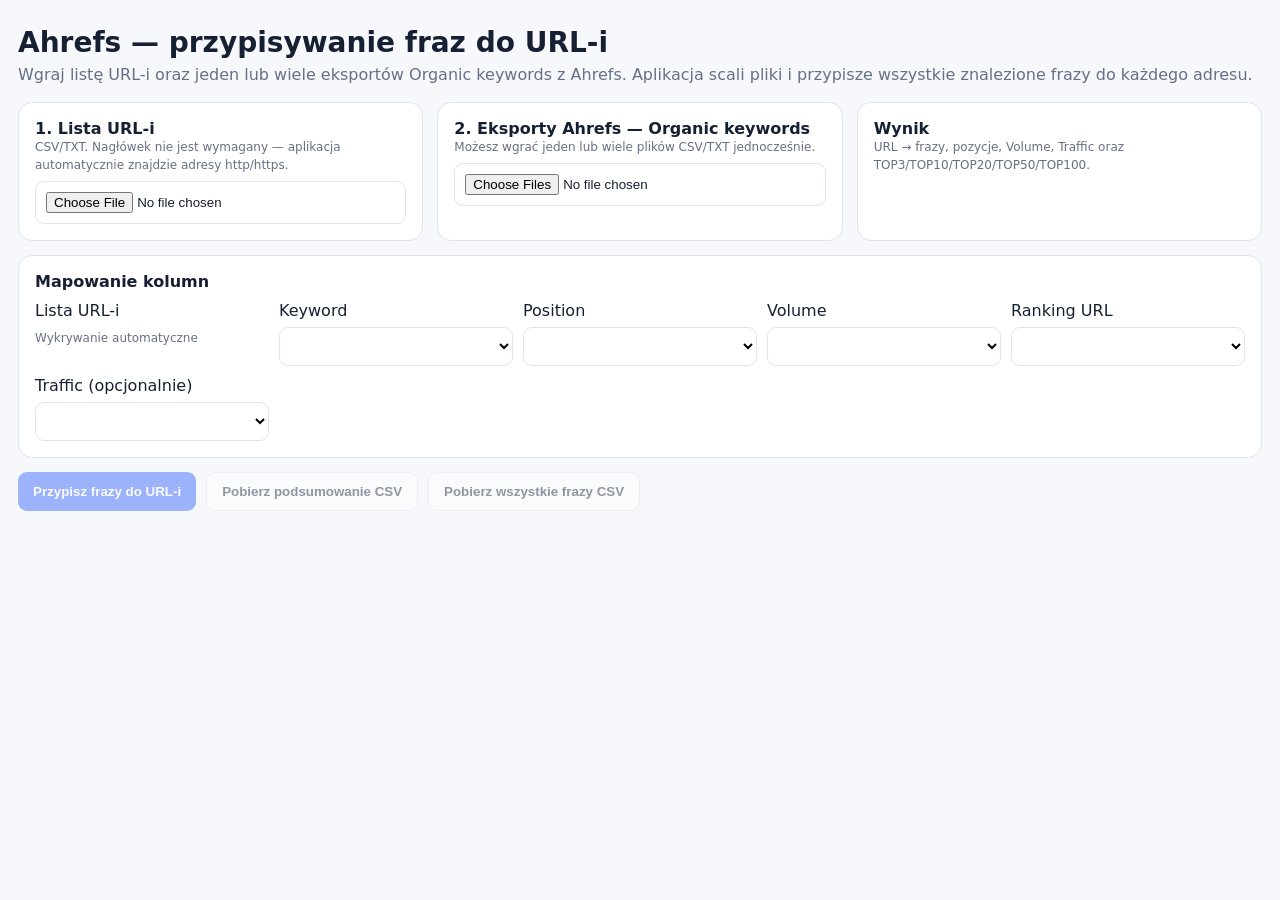
==== index.html @ dd030cde "Deploy Ahrefs URL Keywords app" ====
<!doctype html><html lang="pl"><head><meta charset="utf-8"><meta name="viewport" content="width=device-width,initial-scale=1"><title>Ahrefs URL Keywords</title><style>:root{--bg:#f6f8fc;--card:#fff;--text:#172033;--muted:#667085;--line:#dfe5ee;--accent:#315efb;--good:#137a4b;--bad:#c43f3f}*{box-sizing:border-box}body{margin:0;font-family:Inter,system-ui,Arial;background:var(--bg);color:var(--text)}.wrap{max-width:1450px;margin:26px auto;padding:0 18px}.card{background:#fff;border:1px solid var(--line);border-radius:14px;padding:16px;margin-bottom:14px}h1{margin:0 0 6px;font-size:28px}.lead,.help,.status{color:var(--muted)}.lead{margin:0 0 18px}.help,.status{font-size:12px;line-height:1.5}.grid{display:grid;grid-template-columns:repeat(3,1fr);gap:14px}.actions{display:flex;gap:10px;flex-wrap:wrap;margin:10px 0}button{border:0;border-radius:9px;padding:11px 15px;font-weight:700;cursor:pointer}.primary{background:var(--accent);color:#fff}.secondary{background:#fff;border:1px solid var(--line);color:var(--text)}button:disabled{opacity:.45;cursor:not-allowed}input,select{width:100%;padding:10px;border:1px solid var(--line);border-radius:9px;background:#fff;margin-top:7px}.mapping{display:grid;grid-template-columns:repeat(5,1fr);gap:10px}.hidden{display:none!important}.kpis{display:grid;grid-template-columns:repeat(6,1fr);gap:10px}.kpi{background:#fff;border:1px solid var(--line);border-radius:12px;padding:12px}.kpi .v{font-size:22px;font-weight:800}.toolbar{display:flex;gap:10px;align-items:center;flex-wrap:wrap;margin:12px 0}.toolbar input{max-width:320px;margin:0}.toolbar select{max-width:220px;margin:0}.tablewrap{max-height:590px;overflow:auto;border:1px solid var(--line);border-radius:12px;background:#fff}table{width:100%;border-collapse:collapse;font-size:12.5px}th,td{padding:8px 9px;border-bottom:1px solid var(--line);text-align:left;vertical-align:top}th{position:sticky;top:0;background:#fafbfc;z-index:2}.good{color:var(--good)}.bad{color:var(--bad)}.keyword-details{background:#fbfcff;border:1px solid var(--line);border-radius:10px;padding:12px}.details-row td{background:#fbfcff}@media(max-width:900px){.grid,.mapping,.kpis{grid-template-columns:1fr 1fr}}@media(max-width:600px){.grid,.mapping,.kpis{grid-template-columns:1fr}}</style></head><body><div class="wrap"><h1>Ahrefs — przypisywanie fraz do URL-i</h1><p class="lead">Wgraj listę URL-i oraz jeden lub wiele eksportów Organic keywords z Ahrefs. Aplikacja scali pliki i przypisze wszystkie znalezione frazy do każdego adresu.</p><div class="grid"><div class="card"><strong>1. Lista URL-i</strong><div class="help">CSV/TXT. Nagłówek nie jest wymagany — aplikacja automatycznie znajdzie adresy http/https.</div><input id="aCatFile" type="file" accept=".csv,.txt"><div id="aCatStatus" class="status"></div></div><div class="card"><strong>2. Eksporty Ahrefs — Organic keywords</strong><div class="help">Możesz wgrać jeden lub wiele plików CSV/TXT jednocześnie.</div><input id="aAhrefsFile" type="file" accept=".csv,.txt" multiple><div id="aAhrefsStatus" class="status"></div><div id="aAhrefsFilesList" class="help" style="margin-top:6px"></div></div><div class="card"><strong>Wynik</strong><div class="help">URL → frazy, pozycje, Volume, Traffic oraz TOP3/TOP10/TOP20/TOP50/TOP100.</div></div></div><div class="card"><strong>Mapowanie kolumn</strong><div class="mapping" style="margin-top:10px"><div><label>Lista URL-i</label><div class="help" style="margin-top:9px">Wykrywanie automatyczne</div></div><div><label>Keyword</label><select id="aKw"></select></div><div><label>Position</label><select id="aPos"></select></div><div><label>Volume</label><select id="aVol"></select></div><div><label>Ranking URL</label><select id="aUrl"></select></div></div><div class="mapping" style="margin-top:10px"><div><label>Traffic (opcjonalnie)</label><select id="aTraffic"></select></div></div></div><div class="actions"><button id="assignBtn" class="primary" disabled>Przypisz frazy do URL-i</button><button id="expAssignSummary" class="secondary" disabled>Pobierz podsumowanie CSV</button><button id="expAssignKeywords" class="secondary" disabled>Pobierz wszystkie frazy CSV</button></div><div id="exportMessage" class="card" style="display:none"></div><div id="assignResults" class="hidden"><div class="kpis"><div class="kpi"><div class="help">URL-e</div><div id="kCats" class="v">0</div></div><div class="kpi"><div class="help">Z frazami</div><div id="kWith" class="v good">0</div></div><div class="kpi"><div class="help">Bez fraz</div><div id="kWithout" class="v bad">0</div></div><div class="kpi"><div class="help">Łącznie fraz</div><div id="kKeywords" class="v">0</div></div><div class="kpi"><div class="help">Frazy TOP10</div><div id="kTop10" class="v">0</div></div><div class="kpi"><div class="help">Suma Volume</div><div id="kVolume" class="v">0</div></div></div><div class="toolbar"><input id="aSearch" placeholder="Filtruj URL..."><select id="aFilter"><option value="">Wszystkie</option><option value="with">Tylko z frazami</option><option value="without">Tylko bez fraz</option></select><span id="aCount" class="help"></span></div><div class="tablewrap"><table><thead><tr><th>URL</th><th>Liczba fraz</th><th>TOP3</th><th>TOP10</th><th>TOP20</th><th>TOP50</th><th>TOP100</th><th>Suma Volume</th><th>Najlepsza pozycja</th><th>Najmocniejsza fraza</th><th>Frazy dla URL-a</th></tr></thead><tbody id="assignBody"></tbody></table></div></div></div><script>const S={aCats:null,detectedUrls:[],aAhrefsFiles:[],aAhrefs:null,assignSummary:[],assignKeywords:[]};const $=id=>document.getElementById(id);function normUrl(x){try{let s=(x||'').trim().replace(/\/+$/,'');let u=new URL(s);u.hash='';u.search='';return(u.origin+u.pathname).replace(/\/+$/,'').toLowerCase()}catch(e){return(x||'').trim().replace(/\/+$/,'').toLowerCase()}}function looksLikeUrl(x){const s=String(x??'').replace(/^\uFEFF/,'').trim().replace(/^["']|["']$/g,'');return/^https?:\/\/[^ ]+/i.test(s)||/^www\.[^ ]+/i.test(s)}function cleanPossibleUrl(x){let s=String(x??'').replace(/^\uFEFF/,'').trim().replace(/^["']|["']$/g,'').trim();if(/^www\./i.test(s))s='https://'+s;return s}function extractUrlsFromParsed(parsed){if(!parsed)return[];const found=[];for(const h of(parsed.headers||[]))if(looksLikeUrl(h))found.push(normUrl(cleanPossibleUrl(h)));for(const row of(parsed.data||[]))for(const value of Object.values(row))if(looksLikeUrl(value))found.push(normUrl(cleanPossibleUrl(value)));return[...new Set(found.filter(x=>/^https?:\/\//i.test(x)))]}function num(x,d=0){let n=parseFloat(String(x??'').replace(/\s/g,'').replace(',','.'));return Number.isFinite(n)?n:d}function detectDelim(t){let f=(t.split(/\r?\n/).find(x=>x.trim())||''),a=[',',';','\t'];return a.sort((x,y)=>(f.split(y).length-f.split(x).length))[0]}function parseCSV(text){const d=detectDelim(text),rows=[];let row=[],field='',q=false;for(let i=0;i<text.length;i++){let ch=text[i],nx=text[i+1];if(ch==='"'){if(q&&nx==='"'){field+='"';i++}else q=!q}else if(ch===d&&!q){row.push(field);field=''}else if((ch==='\n'||ch==='\r')&&!q){if(ch==='\r'&&nx==='\n')i++;row.push(field);field='';if(row.some(v=>v!==''))rows.push(row);row=[]}else field+=ch}if(field||row.length){row.push(field);rows.push(row)}const headers=(rows[0]||[]).map((x,i)=>(i===0?x.replace(/^\uFEFF/,''):x).trim()),data=rows.slice(1).map(r=>Object.fromEntries(headers.map((h,i)=>[h,(r[i]??'').replace(/^\uFEFF/,'').trim()])));return{headers,data}}function bestHeader(h,keys){let l=h.map(x=>x.toLowerCase());for(const k of keys){let i=l.findIndex(x=>x===k);if(i>=0)return h[i]}for(const k of keys){let i=l.findIndex(x=>x.includes(k));if(i>=0)return h[i]}return h[0]||''}function opts(sel,h,p,optional=false){sel.innerHTML=(optional?'<option value="">— brak —</option>':'')+h.map(x=>`<option>${x}</option>`).join('');if(h.includes(p))sel.value=p}async function readFile(input){let f=input.files[0];if(!f)return null;return parseCSV(await f.text())}async function readFiles(input){const files=[...input.files];if(!files.length)return{files:[],merged:null};const parsed=[];for(const f of files)parsed.push({name:f.name,parsed:parseCSV(await f.text())});const firstHeaders=parsed[0].parsed.headers,mergedData=[];for(const item of parsed)for(const row of item.parsed.data)mergedData.push({...row,__source_file:item.name});return{files:parsed,merged:{headers:firstHeaders,data:mergedData}}}function csvEscape(v){let s=String(v??'');return/[;"\n\r]/.test(s)?'"'+s.replace(/"/g,'""')+'"':s}function downloadCSV(name,rows,cols){if(!rows?.length){alert('Brak danych do pobrania.');return}const lines=[cols.map(x=>csvEscape(x[1])).join(';')];for(const r of rows)lines.push(cols.map(x=>csvEscape(r[x[0]])).join(';'));const blob=new Blob(['\ufeff'+lines.join('\r\n')],{type:'text/csv;charset=utf-8;'}),url=URL.createObjectURL(blob),a=document.createElement('a');a.href=url;a.download=name;document.body.appendChild(a);a.click();setTimeout(()=>{a.remove();URL.revokeObjectURL(url)},2000)}function safeFileName(url){try{const u=new URL(url);return(u.hostname+u.pathname).replace(/[^a-zA-Z0-9._-]+/g,'_').slice(0,150)||'url'}catch{return'url'}}function showMessage(t){$('exportMessage').style.display='block';$('exportMessage').textContent=t}function downloadKeywordsForUrl(url){downloadCSV('FRAZY_'+safeFileName(url)+'.csv',S.assignKeywords.filter(x=>x.url===url),[['url','URL'],['keyword','Fraza'],['position','Pozycja'],['volume','Volume'],['traffic','Traffic'],['sourceFile','Plik źródłowy']])}function downloadOnlyKeywordList(url){downloadCSV('LISTA_FRAZ_'+safeFileName(url)+'.csv',S.assignKeywords.filter(x=>x.url===url).sort((a,b)=>a.position-b.position||b.volume-a.volume).map(x=>({keyword:x.keyword})),[['keyword','Fraza']])}$('aCatFile').onchange=async()=>{S.aCats=await readFile($('aCatFile'));S.detectedUrls=extractUrlsFromParsed(S.aCats);$('aCatStatus').textContent=`Wykryto ${S.detectedUrls.length.toLocaleString('pl-PL')} unikalnych URL-i`;$('assignBtn').disabled=!(S.detectedUrls.length&&S.aAhrefs)};$('aAhrefsFile').onchange=async()=>{const loaded=await readFiles($('aAhrefsFile'));S.aAhrefsFiles=loaded.files;S.aAhrefs=loaded.merged;if(!S.aAhrefs)return;const h=S.aAhrefs.headers;$('aAhrefsStatus').textContent=`${S.aAhrefsFiles.length} plik(ów) • ${S.aAhrefs.data.length.toLocaleString('pl-PL')} wierszy łącznie`;$('aAhrefsFilesList').textContent=S.aAhrefsFiles.map(x=>`${x.name} (${x.parsed.data.length.toLocaleString('pl-PL')} wierszy)`).join(' • ');opts($('aKw'),h,bestHeader(h,['keyword','fraza','query']));opts($('aPos'),h,bestHeader(h,['position','pos','pozycja']));opts($('aVol'),h,bestHeader(h,['volume','search volume','wolumen']));opts($('aUrl'),h,bestHeader(h,['url','current url','ranking url']));opts($('aTraffic'),h,bestHeader(h,['traffic','organic traffic']),true);$('assignBtn').disabled=!(S.detectedUrls.length&&S.aAhrefs)};$('assignBtn').onclick=()=>{const cats=[...S.detectedUrls],set=new Set(cats),best=new Map();for(const r of S.aAhrefs.data){let url=normUrl(r[$('aUrl').value]);if(!set.has(url))continue;let kw=(r[$('aKw').value]||'').trim();if(!kw)continue;let o={url,keyword:kw,position:num(r[$('aPos').value],101),volume:num(r[$('aVol').value],0),traffic:$('aTraffic').value?num(r[$('aTraffic').value],0):0,sourceFile:r.__source_file||''},key=url+'|||'+kw.toLowerCase(),p=best.get(key);if(!p||o.position<p.position)best.set(key,o)}S.assignKeywords=[...best.values()].sort((a,b)=>a.url.localeCompare(b.url)||a.position-b.position);let by=new Map();for(const r of S.assignKeywords){if(!by.has(r.url))by.set(r.url,[]);by.get(r.url).push(r)}S.assignSummary=cats.map(url=>{let rr=by.get(url)||[],strongest=rr.length?[...rr].sort((a,b)=>b.volume-a.volume||a.position-b.position)[0].keyword:'';return{url,keywords:rr.length,top3:rr.filter(x=>x.position<=3).length,top10:rr.filter(x=>x.position<=10).length,top20:rr.filter(x=>x.position<=20).length,top50:rr.filter(x=>x.position<=50).length,top100:rr.filter(x=>x.position<=100).length,sumVolume:rr.reduce((s,x)=>s+x.volume,0),bestPos:rr.length?Math.min(...rr.map(x=>x.position)):'',strongest}});renderAssign();$('assignResults').classList.remove('hidden');$('expAssignSummary').disabled=$('expAssignKeywords').disabled=false;$('kCats').textContent=cats.length;$('kWith').textContent=S.assignSummary.filter(x=>x.keywords>0).length;$('kWithout').textContent=S.assignSummary.filter(x=>x.keywords===0).length;$('kKeywords').textContent=S.assignKeywords.length;$('kTop10').textContent=S.assignKeywords.filter(x=>x.position<=10).length;$('kVolume').textContent=Math.round(S.assignKeywords.reduce((s,x)=>s+x.volume,0)).toLocaleString('pl-PL');showMessage(`Analiza zakończona: ${cats.length} URL-i, ${S.assignSummary.filter(x=>x.keywords>0).length} z przypisanymi frazami.`)};function renderAssign(){let q=$('aSearch').value.trim().toLowerCase(),f=$('aFilter').value,rows=S.assignSummary.filter(x=>(!q||x.url.includes(q))&&(!f||(f==='with'?x.keywords>0:x.keywords===0)));rows.sort((a,b)=>b.keywords-a.keywords||b.sumVolume-a.sumVolume);$('assignBody').innerHTML=rows.map((x,idx)=>{const detailId='details_'+idx,rowKeywords=S.assignKeywords.filter(r=>r.url===x.url).sort((a,b)=>a.position-b.position||b.volume-a.volume),details=rowKeywords.length?`<div class="keyword-details hidden" id="${detailId}"><div style="display:flex;justify-content:space-between;gap:10px;align-items:center;flex-wrap:wrap;margin-bottom:10px"><div><strong>Frazy przypisane do URL-a (${rowKeywords.length})</strong> <button class="secondary keyword-list-download" data-url="${encodeURIComponent(x.url)}" style="padding:5px 9px;font-size:11px">Pobierz frazy</button></div><button class="secondary per-url-download" data-url="${encodeURIComponent(x.url)}" style="padding:7px 10px">Pobierz pełny CSV</button></div><div class="tablewrap" style="max-height:320px"><table><thead><tr><th>Fraza</th><th>Pozycja</th><th>Volume</th><th>Traffic</th><th>Plik źródłowy</th></tr></thead><tbody>${rowKeywords.map(r=>`<tr><td>${r.keyword}</td><td>${r.position}</td><td>${Math.round(r.volume).toLocaleString('pl-PL')}</td><td>${Math.round(r.traffic).toLocaleString('pl-PL')}</td><td>${r.sourceFile}</td></tr>`).join('')}</tbody></table></div></div>`:'<div class="help">Brak fraz dla tego URL-a.</div>';return`<tr><td>${x.url}</td><td>${x.keywords}</td><td>${x.top3}</td><td>${x.top10}</td><td>${x.top20}</td><td>${x.top50}</td><td>${x.top100}</td><td>${Math.round(x.sumVolume).toLocaleString('pl-PL')}</td><td>${x.bestPos}</td><td>${x.strongest}</td><td>${x.keywords?`<button class="secondary show-keywords" data-target="${detailId}" style="padding:7px 10px">Pokaż frazy (${x.keywords})</button>`:'<button class="secondary" disabled style="padding:7px 10px">Brak fraz</button>'}</td></tr><tr class="details-row"><td colspan="11" style="padding:0"><div style="padding:0 10px 10px">${details}</div></td></tr>`}).join('');$('aCount').textContent=`Widoczne: ${rows.length} / ${S.assignSummary.length}`;document.querySelectorAll('.show-keywords').forEach(btn=>btn.onclick=()=>{const el=$(btn.dataset.target),hidden=el.classList.contains('hidden');el.classList.toggle('hidden');btn.textContent=hidden?btn.textContent.replace('Pokaż frazy','Ukryj frazy'):btn.textContent.replace('Ukryj frazy','Pokaż frazy')});document.querySelectorAll('.keyword-list-download').forEach(btn=>btn.onclick=()=>downloadOnlyKeywordList(decodeURIComponent(btn.dataset.url)));document.querySelectorAll('.per-url-download').forEach(btn=>btn.onclick=()=>downloadKeywordsForUrl(decodeURIComponent(btn.dataset.url)))}$('aSearch').oninput=renderAssign;$('aFilter').onchange=renderAssign;$('expAssignSummary').onclick=()=>downloadCSV('URL_PODSUMOWANIE.csv',S.assignSummary,[['url','URL'],['keywords','Liczba fraz'],['top3','TOP3'],['top10','TOP10'],['top20','TOP20'],['top50','TOP50'],['top100','TOP100'],['sumVolume','Suma Volume'],['bestPos','Najlepsza pozycja'],['strongest','Najmocniejsza fraza']]);$('expAssignKeywords').onclick=()=>downloadCSV('WSZYSTKIE_URL_FRAZY.csv',S.assignKeywords,[['url','URL'],['keyword','Fraza'],['position','Pozycja'],['volume','Volume'],['traffic','Traffic'],['sourceFile','Plik źródłowy']]);</script></body></html>
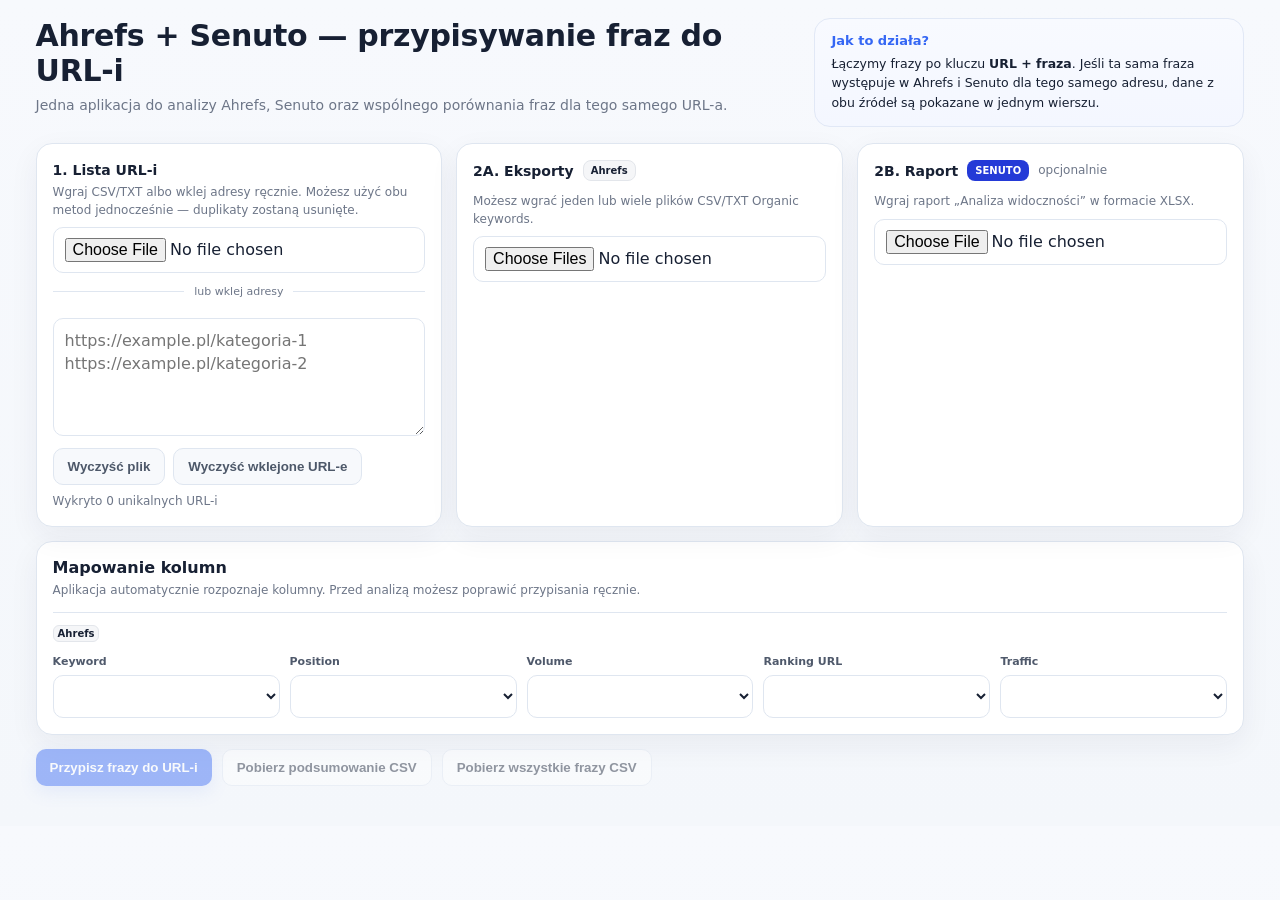
==== commit eb36c0b2: "Load redesigned app without legacy addon" ====
--- a/index.html
+++ b/index.html
@@ -1 +1 @@
-<!doctype html><html lang="pl"><head><meta charset="utf-8"><meta name="viewport" content="width=device-width,initial-scale=1"><title>Ahrefs URL Keywords</title><style>:root{--bg:#f6f8fc;--card:#fff;--text:#172033;--muted:#667085;--line:#dfe5ee;--accent:#315efb;--good:#137a4b;--bad:#c43f3f}*{box-sizing:border-box}body{margin:0;font-family:Inter,system-ui,Arial;background:var(--bg);color:var(--text)}.wrap{max-width:1450px;margin:26px auto;padding:0 18px}.card{background:#fff;border:1px solid var(--line);border-radius:14px;padding:16px;margin-bottom:14px}h1{margin:0 0 6px;font-size:28px}.lead,.help,.status{color:var(--muted)}.lead{margin:0 0 18px}.help,.status{font-size:12px;line-height:1.5}.grid{display:grid;grid-template-columns:repeat(3,1fr);gap:14px}.actions{display:flex;gap:10px;flex-wrap:wrap;margin:10px 0}button{border:0;border-radius:9px;padding:11px 15px;font-weight:700;cursor:pointer}.primary{background:var(--accent);color:#fff}.secondary{background:#fff;border:1px solid var(--line);color:var(--text)}button:disabled{opacity:.45;cursor:not-allowed}input,select{width:100%;padding:10px;border:1px solid var(--line);border-radius:9px;background:#fff;margin-top:7px}.mapping{display:grid;grid-template-columns:repeat(5,1fr);gap:10px}.hidden{display:none!important}.kpis{display:grid;grid-template-columns:repeat(6,1fr);gap:10px}.kpi{background:#fff;border:1px solid var(--line);border-radius:12px;padding:12px}.kpi .v{font-size:22px;font-weight:800}.toolbar{display:flex;gap:10px;align-items:center;flex-wrap:wrap;margin:12px 0}.toolbar input{max-width:320px;margin:0}.toolbar select{max-width:220px;margin:0}.tablewrap{max-height:590px;overflow:auto;border:1px solid var(--line);border-radius:12px;background:#fff}table{width:100%;border-collapse:collapse;font-size:12.5px}th,td{padding:8px 9px;border-bottom:1px solid var(--line);text-align:left;vertical-align:top}th{position:sticky;top:0;background:#fafbfc;z-index:2}.good{color:var(--good)}.bad{color:var(--bad)}.keyword-details{background:#fbfcff;border:1px solid var(--line);border-radius:10px;padding:12px}.details-row td{background:#fbfcff}@media(max-width:900px){.grid,.mapping,.kpis{grid-template-columns:1fr 1fr}}@media(max-width:600px){.grid,.mapping,.kpis{grid-template-columns:1fr}}</style></head><body><div class="wrap"><h1>Ahrefs — przypisywanie fraz do URL-i</h1><p class="lead">Wgraj listę URL-i oraz jeden lub wiele eksportów Organic keywords z Ahrefs. Aplikacja scali pliki i przypisze wszystkie znalezione frazy do każdego adresu.</p><div class="grid"><div class="card"><strong>1. Lista URL-i</strong><div class="help">CSV/TXT. Nagłówek nie jest wymagany — aplikacja automatycznie znajdzie adresy http/https.</div><input id="aCatFile" type="file" accept=".csv,.txt"><div id="aCatStatus" class="status"></div></div><div class="card"><strong>2. Eksporty Ahrefs — Organic keywords</strong><div class="help">Możesz wgrać jeden lub wiele plików CSV/TXT jednocześnie.</div><input id="aAhrefsFile" type="file" accept=".csv,.txt" multiple><div id="aAhrefsStatus" class="status"></div><div id="aAhrefsFilesList" class="help" style="margin-top:6px"></div></div><div class="card"><strong>Wynik</strong><div class="help">URL → frazy, pozycje, Volume, Traffic oraz TOP3/TOP10/TOP20/TOP50/TOP100.</div></div></div><div class="card"><strong>Mapowanie kolumn</strong><div class="mapping" style="margin-top:10px"><div><label>Lista URL-i</label><div class="help" style="margin-top:9px">Wykrywanie automatyczne</div></div><div><label>Keyword</label><select id="aKw"></select></div><div><label>Position</label><select id="aPos"></select></div><div><label>Volume</label><select id="aVol"></select></div><div><label>Ranking URL</label><select id="aUrl"></select></div></div><div class="mapping" style="margin-top:10px"><div><label>Traffic (opcjonalnie)</label><select id="aTraffic"></select></div></div></div><div class="actions"><button id="assignBtn" class="primary" disabled>Przypisz frazy do URL-i</button><button id="expAssignSummary" class="secondary" disabled>Pobierz podsumowanie CSV</button><button id="expAssignKeywords" class="secondary" disabled>Pobierz wszystkie frazy CSV</button></div><div id="exportMessage" class="card" style="display:none"></div><div id="assignResults" class="hidden"><div class="kpis"><div class="kpi"><div class="help">URL-e</div><div id="kCats" class="v">0</div></div><div class="kpi"><div class="help">Z frazami</div><div id="kWith" class="v good">0</div></div><div class="kpi"><div class="help">Bez fraz</div><div id="kWithout" class="v bad">0</div></div><div class="kpi"><div class="help">Łącznie fraz</div><div id="kKeywords" class="v">0</div></div><div class="kpi"><div class="help">Frazy TOP10</div><div id="kTop10" class="v">0</div></div><div class="kpi"><div class="help">Suma Volume</div><div id="kVolume" class="v">0</div></div></div><div class="toolbar"><input id="aSearch" placeholder="Filtruj URL..."><select id="aFilter"><option value="">Wszystkie</option><option value="with">Tylko z frazami</option><option value="without">Tylko bez fraz</option></select><span id="aCount" class="help"></span></div><div class="tablewrap"><table><thead><tr><th>URL</th><th>Liczba fraz</th><th>TOP3</th><th>TOP10</th><th>TOP20</th><th>TOP50</th><th>TOP100</th><th>Suma Volume</th><th>Najlepsza pozycja</th><th>Najmocniejsza fraza</th><th>Frazy dla URL-a</th></tr></thead><tbody id="assignBody"></tbody></table></div></div></div><script>const S={aCats:null,detectedUrls:[],aAhrefsFiles:[],aAhrefs:null,assignSummary:[],assignKeywords:[]};const $=id=>document.getElementById(id);function normUrl(x){try{let s=(x||'').trim().replace(/\/+$/,'');let u=new URL(s);u.hash='';u.search='';return(u.origin+u.pathname).replace(/\/+$/,'').toLowerCase()}catch(e){return(x||'').trim().replace(/\/+$/,'').toLowerCase()}}function looksLikeUrl(x){const s=String(x??'').replace(/^\uFEFF/,'').trim().replace(/^["']|["']$/g,'');return/^https?:\/\/[^ ]+/i.test(s)||/^www\.[^ ]+/i.test(s)}function cleanPossibleUrl(x){let s=String(x??'').replace(/^\uFEFF/,'').trim().replace(/^["']|["']$/g,'').trim();if(/^www\./i.test(s))s='https://'+s;return s}function extractUrlsFromParsed(parsed){if(!parsed)return[];const found=[];for(const h of(parsed.headers||[]))if(looksLikeUrl(h))found.push(normUrl(cleanPossibleUrl(h)));for(const row of(parsed.data||[]))for(const value of Object.values(row))if(looksLikeUrl(value))found.push(normUrl(cleanPossibleUrl(value)));return[...new Set(found.filter(x=>/^https?:\/\//i.test(x)))]}function num(x,d=0){let n=parseFloat(String(x??'').replace(/\s/g,'').replace(',','.'));return Number.isFinite(n)?n:d}function detectDelim(t){let f=(t.split(/\r?\n/).find(x=>x.trim())||''),a=[',',';','\t'];return a.sort((x,y)=>(f.split(y).length-f.split(x).length))[0]}function parseCSV(text){const d=detectDelim(text),rows=[];let row=[],field='',q=false;for(let i=0;i<text.length;i++){let ch=text[i],nx=text[i+1];if(ch==='"'){if(q&&nx==='"'){field+='"';i++}else q=!q}else if(ch===d&&!q){row.push(field);field=''}else if((ch==='\n'||ch==='\r')&&!q){if(ch==='\r'&&nx==='\n')i++;row.push(field);field='';if(row.some(v=>v!==''))rows.push(row);row=[]}else field+=ch}if(field||row.length){row.push(field);rows.push(row)}const headers=(rows[0]||[]).map((x,i)=>(i===0?x.replace(/^\uFEFF/,''):x).trim()),data=rows.slice(1).map(r=>Object.fromEntries(headers.map((h,i)=>[h,(r[i]??'').replace(/^\uFEFF/,'').trim()])));return{headers,data}}function bestHeader(h,keys){let l=h.map(x=>x.toLowerCase());for(const k of keys){let i=l.findIndex(x=>x===k);if(i>=0)return h[i]}for(const k of keys){let i=l.findIndex(x=>x.includes(k));if(i>=0)return h[i]}return h[0]||''}function opts(sel,h,p,optional=false){sel.innerHTML=(optional?'<option value="">— brak —</option>':'')+h.map(x=>`<option>${x}</option>`).join('');if(h.includes(p))sel.value=p}async function readFile(input){let f=input.files[0];if(!f)return null;return parseCSV(await f.text())}async function readFiles(input){const files=[...input.files];if(!files.length)return{files:[],merged:null};const parsed=[];for(const f of files)parsed.push({name:f.name,parsed:parseCSV(await f.text())});const firstHeaders=parsed[0].parsed.headers,mergedData=[];for(const item of parsed)for(const row of item.parsed.data)mergedData.push({...row,__source_file:item.name});return{files:parsed,merged:{headers:firstHeaders,data:mergedData}}}function csvEscape(v){let s=String(v??'');return/[;"\n\r]/.test(s)?'"'+s.replace(/"/g,'""')+'"':s}function downloadCSV(name,rows,cols){if(!rows?.length){alert('Brak danych do pobrania.');return}const lines=[cols.map(x=>csvEscape(x[1])).join(';')];for(const r of rows)lines.push(cols.map(x=>csvEscape(r[x[0]])).join(';'));const blob=new Blob(['\ufeff'+lines.join('\r\n')],{type:'text/csv;charset=utf-8;'}),url=URL.createObjectURL(blob),a=document.createElement('a');a.href=url;a.download=name;document.body.appendChild(a);a.click();setTimeout(()=>{a.remove();URL.revokeObjectURL(url)},2000)}function safeFileName(url){try{const u=new URL(url);return(u.hostname+u.pathname).replace(/[^a-zA-Z0-9._-]+/g,'_').slice(0,150)||'url'}catch{return'url'}}function showMessage(t){$('exportMessage').style.display='block';$('exportMessage').textContent=t}function downloadKeywordsForUrl(url){downloadCSV('FRAZY_'+safeFileName(url)+'.csv',S.assignKeywords.filter(x=>x.url===url),[['url','URL'],['keyword','Fraza'],['position','Pozycja'],['volume','Volume'],['traffic','Traffic'],['sourceFile','Plik źródłowy']])}function downloadOnlyKeywordList(url){downloadCSV('LISTA_FRAZ_'+safeFileName(url)+'.csv',S.assignKeywords.filter(x=>x.url===url).sort((a,b)=>a.position-b.position||b.volume-a.volume).map(x=>({keyword:x.keyword})),[['keyword','Fraza']])}$('aCatFile').onchange=async()=>{S.aCats=await readFile($('aCatFile'));S.detectedUrls=extractUrlsFromParsed(S.aCats);$('aCatStatus').textContent=`Wykryto ${S.detectedUrls.length.toLocaleString('pl-PL')} unikalnych URL-i`;$('assignBtn').disabled=!(S.detectedUrls.length&&S.aAhrefs)};$('aAhrefsFile').onchange=async()=>{const loaded=await readFiles($('aAhrefsFile'));S.aAhrefsFiles=loaded.files;S.aAhrefs=loaded.merged;if(!S.aAhrefs)return;const h=S.aAhrefs.headers;$('aAhrefsStatus').textContent=`${S.aAhrefsFiles.length} plik(ów) • ${S.aAhrefs.data.length.toLocaleString('pl-PL')} wierszy łącznie`;$('aAhrefsFilesList').textContent=S.aAhrefsFiles.map(x=>`${x.name} (${x.parsed.data.length.toLocaleString('pl-PL')} wierszy)`).join(' • ');opts($('aKw'),h,bestHeader(h,['keyword','fraza','query']));opts($('aPos'),h,bestHeader(h,['position','pos','pozycja']));opts($('aVol'),h,bestHeader(h,['volume','search volume','wolumen']));opts($('aUrl'),h,bestHeader(h,['url','current url','ranking url']));opts($('aTraffic'),h,bestHeader(h,['traffic','organic traffic']),true);$('assignBtn').disabled=!(S.detectedUrls.length&&S.aAhrefs)};$('assignBtn').onclick=()=>{const cats=[...S.detectedUrls],set=new Set(cats),best=new Map();for(const r of S.aAhrefs.data){let url=normUrl(r[$('aUrl').value]);if(!set.has(url))continue;let kw=(r[$('aKw').value]||'').trim();if(!kw)continue;let o={url,keyword:kw,position:num(r[$('aPos').value],101),volume:num(r[$('aVol').value],0),traffic:$('aTraffic').value?num(r[$('aTraffic').value],0):0,sourceFile:r.__source_file||''},key=url+'|||'+kw.toLowerCase(),p=best.get(key);if(!p||o.position<p.position)best.set(key,o)}S.assignKeywords=[...best.values()].sort((a,b)=>a.url.localeCompare(b.url)||a.position-b.position);let by=new Map();for(const r of S.assignKeywords){if(!by.has(r.url))by.set(r.url,[]);by.get(r.url).push(r)}S.assignSummary=cats.map(url=>{let rr=by.get(url)||[],strongest=rr.length?[...rr].sort((a,b)=>b.volume-a.volume||a.position-b.position)[0].keyword:'';return{url,keywords:rr.length,top3:rr.filter(x=>x.position<=3).length,top10:rr.filter(x=>x.position<=10).length,top20:rr.filter(x=>x.position<=20).length,top50:rr.filter(x=>x.position<=50).length,top100:rr.filter(x=>x.position<=100).length,sumVolume:rr.reduce((s,x)=>s+x.volume,0),bestPos:rr.length?Math.min(...rr.map(x=>x.position)):'',strongest}});renderAssign();$('assignResults').classList.remove('hidden');$('expAssignSummary').disabled=$('expAssignKeywords').disabled=false;$('kCats').textContent=cats.length;$('kWith').textContent=S.assignSummary.filter(x=>x.keywords>0).length;$('kWithout').textContent=S.assignSummary.filter(x=>x.keywords===0).length;$('kKeywords').textContent=S.assignKeywords.length;$('kTop10').textContent=S.assignKeywords.filter(x=>x.position<=10).length;$('kVolume').textContent=Math.round(S.assignKeywords.reduce((s,x)=>s+x.volume,0)).toLocaleString('pl-PL');showMessage(`Analiza zakończona: ${cats.length} URL-i, ${S.assignSummary.filter(x=>x.keywords>0).length} z przypisanymi frazami.`)};function renderAssign(){let q=$('aSearch').value.trim().toLowerCase(),f=$('aFilter').value,rows=S.assignSummary.filter(x=>(!q||x.url.includes(q))&&(!f||(f==='with'?x.keywords>0:x.keywords===0)));rows.sort((a,b)=>b.keywords-a.keywords||b.sumVolume-a.sumVolume);$('assignBody').innerHTML=rows.map((x,idx)=>{const detailId='details_'+idx,rowKeywords=S.assignKeywords.filter(r=>r.url===x.url).sort((a,b)=>a.position-b.position||b.volume-a.volume),details=rowKeywords.length?`<div class="keyword-details hidden" id="${detailId}"><div style="display:flex;justify-content:space-between;gap:10px;align-items:center;flex-wrap:wrap;margin-bottom:10px"><div><strong>Frazy przypisane do URL-a (${rowKeywords.length})</strong> <button class="secondary keyword-list-download" data-url="${encodeURIComponent(x.url)}" style="padding:5px 9px;font-size:11px">Pobierz frazy</button></div><button class="secondary per-url-download" data-url="${encodeURIComponent(x.url)}" style="padding:7px 10px">Pobierz pełny CSV</button></div><div class="tablewrap" style="max-height:320px"><table><thead><tr><th>Fraza</th><th>Pozycja</th><th>Volume</th><th>Traffic</th><th>Plik źródłowy</th></tr></thead><tbody>${rowKeywords.map(r=>`<tr><td>${r.keyword}</td><td>${r.position}</td><td>${Math.round(r.volume).toLocaleString('pl-PL')}</td><td>${Math.round(r.traffic).toLocaleString('pl-PL')}</td><td>${r.sourceFile}</td></tr>`).join('')}</tbody></table></div></div>`:'<div class="help">Brak fraz dla tego URL-a.</div>';return`<tr><td>${x.url}</td><td>${x.keywords}</td><td>${x.top3}</td><td>${x.top10}</td><td>${x.top20}</td><td>${x.top50}</td><td>${x.top100}</td><td>${Math.round(x.sumVolume).toLocaleString('pl-PL')}</td><td>${x.bestPos}</td><td>${x.strongest}</td><td>${x.keywords?`<button class="secondary show-keywords" data-target="${detailId}" style="padding:7px 10px">Pokaż frazy (${x.keywords})</button>`:'<button class="secondary" disabled style="padding:7px 10px">Brak fraz</button>'}</td></tr><tr class="details-row"><td colspan="11" style="padding:0"><div style="padding:0 10px 10px">${details}</div></td></tr>`}).join('');$('aCount').textContent=`Widoczne: ${rows.length} / ${S.assignSummary.length}`;document.querySelectorAll('.show-keywords').forEach(btn=>btn.onclick=()=>{const el=$(btn.dataset.target),hidden=el.classList.contains('hidden');el.classList.toggle('hidden');btn.textContent=hidden?btn.textContent.replace('Pokaż frazy','Ukryj frazy'):btn.textContent.replace('Ukryj frazy','Pokaż frazy')});document.querySelectorAll('.keyword-list-download').forEach(btn=>btn.onclick=()=>downloadOnlyKeywordList(decodeURIComponent(btn.dataset.url)));document.querySelectorAll('.per-url-download').forEach(btn=>btn.onclick=()=>downloadKeywordsForUrl(decodeURIComponent(btn.dataset.url)))}$('aSearch').oninput=renderAssign;$('aFilter').onchange=renderAssign;$('expAssignSummary').onclick=()=>downloadCSV('URL_PODSUMOWANIE.csv',S.assignSummary,[['url','URL'],['keywords','Liczba fraz'],['top3','TOP3'],['top10','TOP10'],['top20','TOP20'],['top50','TOP50'],['top100','TOP100'],['sumVolume','Suma Volume'],['bestPos','Najlepsza pozycja'],['strongest','Najmocniejsza fraza']]);$('expAssignKeywords').onclick=()=>downloadCSV('WSZYSTKIE_URL_FRAZY.csv',S.assignKeywords,[['url','URL'],['keyword','Fraza'],['position','Pozycja'],['volume','Volume'],['traffic','Traffic'],['sourceFile','Plik źródłowy']]);</script></body></html>+<!doctype html><html lang="pl"><head><meta charset="utf-8"><meta name="viewport" content="width=device-width,initial-scale=1"><title>Ahrefs + Senuto URL Keywords</title></head><body><div id="loading" style="font-family:system-ui;padding:24px">Ładowanie aplikacji…</div><script>(async()=>{const html=await fetch('./app.html?v=senuto-v1').then(r=>{if(!r.ok)throw new Error('Nie można załadować aplikacji');return r.text()});document.open();document.write(html);document.close()})().catch(err=>{document.getElementById('loading').textContent='Nie udało się załadować aplikacji: '+err.message});</script></body></html>
